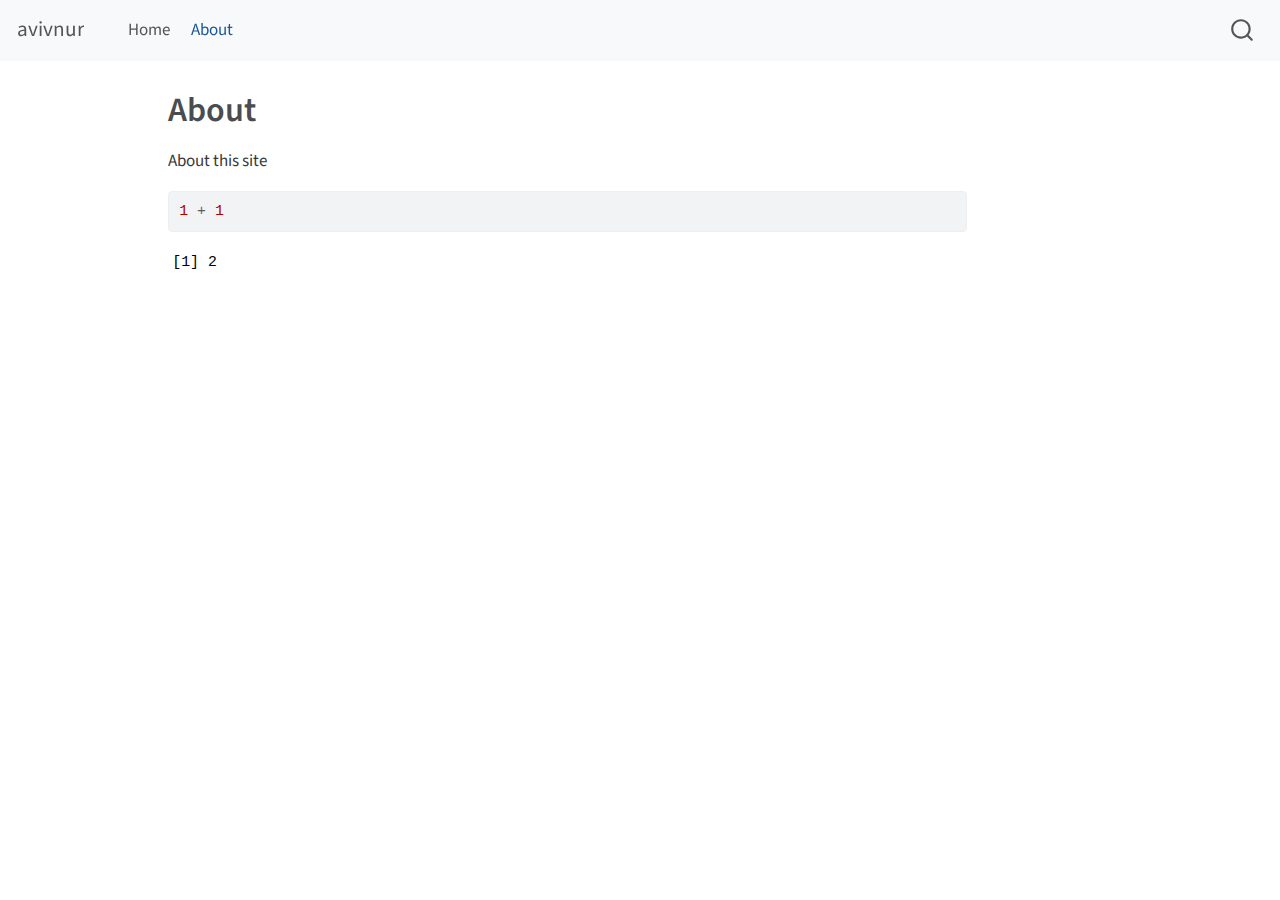
==== docs/about.html @ 67f26beb "my initial website" ====
<!DOCTYPE html>
<html xmlns="http://www.w3.org/1999/xhtml" lang="en" xml:lang="en"><head>

<meta charset="utf-8">
<meta name="generator" content="quarto-1.3.340">

<meta name="viewport" content="width=device-width, initial-scale=1.0, user-scalable=yes">


<title>avivnur - About</title>
<style>
code{white-space: pre-wrap;}
span.smallcaps{font-variant: small-caps;}
div.columns{display: flex; gap: min(4vw, 1.5em);}
div.column{flex: auto; overflow-x: auto;}
div.hanging-indent{margin-left: 1.5em; text-indent: -1.5em;}
ul.task-list{list-style: none;}
ul.task-list li input[type="checkbox"] {
  width: 0.8em;
  margin: 0 0.8em 0.2em -1em; /* quarto-specific, see https://github.com/quarto-dev/quarto-cli/issues/4556 */ 
  vertical-align: middle;
}
/* CSS for syntax highlighting */
pre > code.sourceCode { white-space: pre; position: relative; }
pre > code.sourceCode > span { display: inline-block; line-height: 1.25; }
pre > code.sourceCode > span:empty { height: 1.2em; }
.sourceCode { overflow: visible; }
code.sourceCode > span { color: inherit; text-decoration: inherit; }
div.sourceCode { margin: 1em 0; }
pre.sourceCode { margin: 0; }
@media screen {
div.sourceCode { overflow: auto; }
}
@media print {
pre > code.sourceCode { white-space: pre-wrap; }
pre > code.sourceCode > span { text-indent: -5em; padding-left: 5em; }
}
pre.numberSource code
  { counter-reset: source-line 0; }
pre.numberSource code > span
  { position: relative; left: -4em; counter-increment: source-line; }
pre.numberSource code > span > a:first-child::before
  { content: counter(source-line);
    position: relative; left: -1em; text-align: right; vertical-align: baseline;
    border: none; display: inline-block;
    -webkit-touch-callout: none; -webkit-user-select: none;
    -khtml-user-select: none; -moz-user-select: none;
    -ms-user-select: none; user-select: none;
    padding: 0 4px; width: 4em;
  }
pre.numberSource { margin-left: 3em;  padding-left: 4px; }
div.sourceCode
  {   }
@media screen {
pre > code.sourceCode > span > a:first-child::before { text-decoration: underline; }
}
</style>


<script src="site_libs/quarto-nav/quarto-nav.js"></script>
<script src="site_libs/quarto-nav/headroom.min.js"></script>
<script src="site_libs/clipboard/clipboard.min.js"></script>
<script src="site_libs/quarto-search/autocomplete.umd.js"></script>
<script src="site_libs/quarto-search/fuse.min.js"></script>
<script src="site_libs/quarto-search/quarto-search.js"></script>
<meta name="quarto:offset" content="./">
<script src="site_libs/quarto-html/quarto.js"></script>
<script src="site_libs/quarto-html/popper.min.js"></script>
<script src="site_libs/quarto-html/tippy.umd.min.js"></script>
<script src="site_libs/quarto-html/anchor.min.js"></script>
<link href="site_libs/quarto-html/tippy.css" rel="stylesheet">
<link href="site_libs/quarto-html/quarto-syntax-highlighting.css" rel="stylesheet" id="quarto-text-highlighting-styles">
<script src="site_libs/bootstrap/bootstrap.min.js"></script>
<link href="site_libs/bootstrap/bootstrap-icons.css" rel="stylesheet">
<link href="site_libs/bootstrap/bootstrap.min.css" rel="stylesheet" id="quarto-bootstrap" data-mode="light">
<script id="quarto-search-options" type="application/json">{
  "location": "navbar",
  "copy-button": false,
  "collapse-after": 3,
  "panel-placement": "end",
  "type": "overlay",
  "limit": 20,
  "language": {
    "search-no-results-text": "No results",
    "search-matching-documents-text": "matching documents",
    "search-copy-link-title": "Copy link to search",
    "search-hide-matches-text": "Hide additional matches",
    "search-more-match-text": "more match in this document",
    "search-more-matches-text": "more matches in this document",
    "search-clear-button-title": "Clear",
    "search-detached-cancel-button-title": "Cancel",
    "search-submit-button-title": "Submit"
  }
}</script>


<link rel="stylesheet" href="styles.css">
</head>

<body class="nav-fixed">

<div id="quarto-search-results"></div>
  <header id="quarto-header" class="headroom fixed-top">
    <nav class="navbar navbar-expand-lg navbar-dark ">
      <div class="navbar-container container-fluid">
      <div class="navbar-brand-container">
    <a class="navbar-brand" href="./index.html">
    <span class="navbar-title">avivnur</span>
    </a>
  </div>
            <div id="quarto-search" class="" title="Search"></div>
          <button class="navbar-toggler" type="button" data-bs-toggle="collapse" data-bs-target="#navbarCollapse" aria-controls="navbarCollapse" aria-expanded="false" aria-label="Toggle navigation" onclick="if (window.quartoToggleHeadroom) { window.quartoToggleHeadroom(); }">
  <span class="navbar-toggler-icon"></span>
</button>
          <div class="collapse navbar-collapse" id="navbarCollapse">
            <ul class="navbar-nav navbar-nav-scroll me-auto">
  <li class="nav-item">
    <a class="nav-link" href="./index.html" rel="" target="">
 <span class="menu-text">Home</span></a>
  </li>  
  <li class="nav-item">
    <a class="nav-link active" href="./about.html" rel="" target="" aria-current="page">
 <span class="menu-text">About</span></a>
  </li>  
</ul>
            <div class="quarto-navbar-tools ms-auto">
</div>
          </div> <!-- /navcollapse -->
      </div> <!-- /container-fluid -->
    </nav>
</header>
<!-- content -->
<div id="quarto-content" class="quarto-container page-columns page-rows-contents page-layout-article page-navbar">
<!-- sidebar -->
<!-- margin-sidebar -->
    <div id="quarto-margin-sidebar" class="sidebar margin-sidebar">
        
    </div>
<!-- main -->
<main class="content" id="quarto-document-content">

<header id="title-block-header" class="quarto-title-block default">
<div class="quarto-title">
<h1 class="title">About</h1>
</div>



<div class="quarto-title-meta">

    
  
    
  </div>
  

</header>

<p>About this site</p>
<div class="cell">
<div class="sourceCode cell-code" id="cb1"><pre class="sourceCode r code-with-copy"><code class="sourceCode r"><span id="cb1-1"><a href="#cb1-1" aria-hidden="true" tabindex="-1"></a><span class="dv">1</span> <span class="sc">+</span> <span class="dv">1</span></span></code><button title="Copy to Clipboard" class="code-copy-button"><i class="bi"></i></button></pre></div>
<div class="cell-output cell-output-stdout">
<pre><code>[1] 2</code></pre>
</div>
</div>



</main> <!-- /main -->
<script id="quarto-html-after-body" type="application/javascript">
window.document.addEventListener("DOMContentLoaded", function (event) {
  const toggleBodyColorMode = (bsSheetEl) => {
    const mode = bsSheetEl.getAttribute("data-mode");
    const bodyEl = window.document.querySelector("body");
    if (mode === "dark") {
      bodyEl.classList.add("quarto-dark");
      bodyEl.classList.remove("quarto-light");
    } else {
      bodyEl.classList.add("quarto-light");
      bodyEl.classList.remove("quarto-dark");
    }
  }
  const toggleBodyColorPrimary = () => {
    const bsSheetEl = window.document.querySelector("link#quarto-bootstrap");
    if (bsSheetEl) {
      toggleBodyColorMode(bsSheetEl);
    }
  }
  toggleBodyColorPrimary();  
  const icon = "";
  const anchorJS = new window.AnchorJS();
  anchorJS.options = {
    placement: 'right',
    icon: icon
  };
  anchorJS.add('.anchored');
  const isCodeAnnotation = (el) => {
    for (const clz of el.classList) {
      if (clz.startsWith('code-annotation-')) {                     
        return true;
      }
    }
    return false;
  }
  const clipboard = new window.ClipboardJS('.code-copy-button', {
    text: function(trigger) {
      const codeEl = trigger.previousElementSibling.cloneNode(true);
      for (const childEl of codeEl.children) {
        if (isCodeAnnotation(childEl)) {
          childEl.remove();
        }
      }
      return codeEl.innerText;
    }
  });
  clipboard.on('success', function(e) {
    // button target
    const button = e.trigger;
    // don't keep focus
    button.blur();
    // flash "checked"
    button.classList.add('code-copy-button-checked');
    var currentTitle = button.getAttribute("title");
    button.setAttribute("title", "Copied!");
    let tooltip;
    if (window.bootstrap) {
      button.setAttribute("data-bs-toggle", "tooltip");
      button.setAttribute("data-bs-placement", "left");
      button.setAttribute("data-bs-title", "Copied!");
      tooltip = new bootstrap.Tooltip(button, 
        { trigger: "manual", 
          customClass: "code-copy-button-tooltip",
          offset: [0, -8]});
      tooltip.show();    
    }
    setTimeout(function() {
      if (tooltip) {
        tooltip.hide();
        button.removeAttribute("data-bs-title");
        button.removeAttribute("data-bs-toggle");
        button.removeAttribute("data-bs-placement");
      }
      button.setAttribute("title", currentTitle);
      button.classList.remove('code-copy-button-checked');
    }, 1000);
    // clear code selection
    e.clearSelection();
  });
  function tippyHover(el, contentFn) {
    const config = {
      allowHTML: true,
      content: contentFn,
      maxWidth: 500,
      delay: 100,
      arrow: false,
      appendTo: function(el) {
          return el.parentElement;
      },
      interactive: true,
      interactiveBorder: 10,
      theme: 'quarto',
      placement: 'bottom-start'
    };
    window.tippy(el, config); 
  }
  const noterefs = window.document.querySelectorAll('a[role="doc-noteref"]');
  for (var i=0; i<noterefs.length; i++) {
    const ref = noterefs[i];
    tippyHover(ref, function() {
      // use id or data attribute instead here
      let href = ref.getAttribute('data-footnote-href') || ref.getAttribute('href');
      try { href = new URL(href).hash; } catch {}
      const id = href.replace(/^#\/?/, "");
      const note = window.document.getElementById(id);
      return note.innerHTML;
    });
  }
      let selectedAnnoteEl;
      const selectorForAnnotation = ( cell, annotation) => {
        let cellAttr = 'data-code-cell="' + cell + '"';
        let lineAttr = 'data-code-annotation="' +  annotation + '"';
        const selector = 'span[' + cellAttr + '][' + lineAttr + ']';
        return selector;
      }
      const selectCodeLines = (annoteEl) => {
        const doc = window.document;
        const targetCell = annoteEl.getAttribute("data-target-cell");
        const targetAnnotation = annoteEl.getAttribute("data-target-annotation");
        const annoteSpan = window.document.querySelector(selectorForAnnotation(targetCell, targetAnnotation));
        const lines = annoteSpan.getAttribute("data-code-lines").split(",");
        const lineIds = lines.map((line) => {
          return targetCell + "-" + line;
        })
        let top = null;
        let height = null;
        let parent = null;
        if (lineIds.length > 0) {
            //compute the position of the single el (top and bottom and make a div)
            const el = window.document.getElementById(lineIds[0]);
            top = el.offsetTop;
            height = el.offsetHeight;
            parent = el.parentElement.parentElement;
          if (lineIds.length > 1) {
            const lastEl = window.document.getElementById(lineIds[lineIds.length - 1]);
            const bottom = lastEl.offsetTop + lastEl.offsetHeight;
            height = bottom - top;
          }
          if (top !== null && height !== null && parent !== null) {
            // cook up a div (if necessary) and position it 
            let div = window.document.getElementById("code-annotation-line-highlight");
            if (div === null) {
              div = window.document.createElement("div");
              div.setAttribute("id", "code-annotation-line-highlight");
              div.style.position = 'absolute';
              parent.appendChild(div);
            }
            div.style.top = top - 2 + "px";
            div.style.height = height + 4 + "px";
            let gutterDiv = window.document.getElementById("code-annotation-line-highlight-gutter");
            if (gutterDiv === null) {
              gutterDiv = window.document.createElement("div");
              gutterDiv.setAttribute("id", "code-annotation-line-highlight-gutter");
              gutterDiv.style.position = 'absolute';
              const codeCell = window.document.getElementById(targetCell);
              const gutter = codeCell.querySelector('.code-annotation-gutter');
              gutter.appendChild(gutterDiv);
            }
            gutterDiv.style.top = top - 2 + "px";
            gutterDiv.style.height = height + 4 + "px";
          }
          selectedAnnoteEl = annoteEl;
        }
      };
      const unselectCodeLines = () => {
        const elementsIds = ["code-annotation-line-highlight", "code-annotation-line-highlight-gutter"];
        elementsIds.forEach((elId) => {
          const div = window.document.getElementById(elId);
          if (div) {
            div.remove();
          }
        });
        selectedAnnoteEl = undefined;
      };
      // Attach click handler to the DT
      const annoteDls = window.document.querySelectorAll('dt[data-target-cell]');
      for (const annoteDlNode of annoteDls) {
        annoteDlNode.addEventListener('click', (event) => {
          const clickedEl = event.target;
          if (clickedEl !== selectedAnnoteEl) {
            unselectCodeLines();
            const activeEl = window.document.querySelector('dt[data-target-cell].code-annotation-active');
            if (activeEl) {
              activeEl.classList.remove('code-annotation-active');
            }
            selectCodeLines(clickedEl);
            clickedEl.classList.add('code-annotation-active');
          } else {
            // Unselect the line
            unselectCodeLines();
            clickedEl.classList.remove('code-annotation-active');
          }
        });
      }
  const findCites = (el) => {
    const parentEl = el.parentElement;
    if (parentEl) {
      const cites = parentEl.dataset.cites;
      if (cites) {
        return {
          el,
          cites: cites.split(' ')
        };
      } else {
        return findCites(el.parentElement)
      }
    } else {
      return undefined;
    }
  };
  var bibliorefs = window.document.querySelectorAll('a[role="doc-biblioref"]');
  for (var i=0; i<bibliorefs.length; i++) {
    const ref = bibliorefs[i];
    const citeInfo = findCites(ref);
    if (citeInfo) {
      tippyHover(citeInfo.el, function() {
        var popup = window.document.createElement('div');
        citeInfo.cites.forEach(function(cite) {
          var citeDiv = window.document.createElement('div');
          citeDiv.classList.add('hanging-indent');
          citeDiv.classList.add('csl-entry');
          var biblioDiv = window.document.getElementById('ref-' + cite);
          if (biblioDiv) {
            citeDiv.innerHTML = biblioDiv.innerHTML;
          }
          popup.appendChild(citeDiv);
        });
        return popup.innerHTML;
      });
    }
  }
});
</script>
</div> <!-- /content -->



</body></html>
---- docs/site_libs/quarto-html/tippy.css ----
.tippy-box[data-animation=fade][data-state=hidden]{opacity:0}[data-tippy-root]{max-width:calc(100vw - 10px)}.tippy-box{position:relative;background-color:#333;color:#fff;border-radius:4px;font-size:14px;line-height:1.4;white-space:normal;outline:0;transition-property:transform,visibility,opacity}.tippy-box[data-placement^=top]>.tippy-arrow{bottom:0}.tippy-box[data-placement^=top]>.tippy-arrow:before{bottom:-7px;left:0;border-width:8px 8px 0;border-top-color:initial;transform-origin:center top}.tippy-box[data-placement^=bottom]>.tippy-arrow{top:0}.tippy-box[data-placement^=bottom]>.tippy-arrow:before{top:-7px;left:0;border-width:0 8px 8px;border-bottom-color:initial;transform-origin:center bottom}.tippy-box[data-placement^=left]>.tippy-arrow{right:0}.tippy-box[data-placement^=left]>.tippy-arrow:before{border-width:8px 0 8px 8px;border-left-color:initial;right:-7px;transform-origin:center left}.tippy-box[data-placement^=right]>.tippy-arrow{left:0}.tippy-box[data-placement^=right]>.tippy-arrow:before{left:-7px;border-width:8px 8px 8px 0;border-right-color:initial;transform-origin:center right}.tippy-box[data-inertia][data-state=visible]{transition-timing-function:cubic-bezier(.54,1.5,.38,1.11)}.tippy-arrow{width:16px;height:16px;color:#333}.tippy-arrow:before{content:"";position:absolute;border-color:transparent;border-style:solid}.tippy-content{position:relative;padding:5px 9px;z-index:1}
---- docs/site_libs/quarto-html/quarto-syntax-highlighting.css ----
/* quarto syntax highlight colors */
:root {
  --quarto-hl-ot-color: #003B4F;
  --quarto-hl-at-color: #657422;
  --quarto-hl-ss-color: #20794D;
  --quarto-hl-an-color: #5E5E5E;
  --quarto-hl-fu-color: #4758AB;
  --quarto-hl-st-color: #20794D;
  --quarto-hl-cf-color: #003B4F;
  --quarto-hl-op-color: #5E5E5E;
  --quarto-hl-er-color: #AD0000;
  --quarto-hl-bn-color: #AD0000;
  --quarto-hl-al-color: #AD0000;
  --quarto-hl-va-color: #111111;
  --quarto-hl-bu-color: inherit;
  --quarto-hl-ex-color: inherit;
  --quarto-hl-pp-color: #AD0000;
  --quarto-hl-in-color: #5E5E5E;
  --quarto-hl-vs-color: #20794D;
  --quarto-hl-wa-color: #5E5E5E;
  --quarto-hl-do-color: #5E5E5E;
  --quarto-hl-im-color: #00769E;
  --quarto-hl-ch-color: #20794D;
  --quarto-hl-dt-color: #AD0000;
  --quarto-hl-fl-color: #AD0000;
  --quarto-hl-co-color: #5E5E5E;
  --quarto-hl-cv-color: #5E5E5E;
  --quarto-hl-cn-color: #8f5902;
  --quarto-hl-sc-color: #5E5E5E;
  --quarto-hl-dv-color: #AD0000;
  --quarto-hl-kw-color: #003B4F;
}

/* other quarto variables */
:root {
  --quarto-font-monospace: SFMono-Regular, Menlo, Monaco, Consolas, "Liberation Mono", "Courier New", monospace;
}

pre > code.sourceCode > span {
  color: #003B4F;
}

code span {
  color: #003B4F;
}

code.sourceCode > span {
  color: #003B4F;
}

div.sourceCode,
div.sourceCode pre.sourceCode {
  color: #003B4F;
}

code span.ot {
  color: #003B4F;
  font-style: inherit;
}

code span.at {
  color: #657422;
  font-style: inherit;
}

code span.ss {
  color: #20794D;
  font-style: inherit;
}

code span.an {
  color: #5E5E5E;
  font-style: inherit;
}

code span.fu {
  color: #4758AB;
  font-style: inherit;
}

code span.st {
  color: #20794D;
  font-style: inherit;
}

code span.cf {
  color: #003B4F;
  font-style: inherit;
}

code span.op {
  color: #5E5E5E;
  font-style: inherit;
}

code span.er {
  color: #AD0000;
  font-style: inherit;
}

code span.bn {
  color: #AD0000;
  font-style: inherit;
}

code span.al {
  color: #AD0000;
  font-style: inherit;
}

code span.va {
  color: #111111;
  font-style: inherit;
}

code span.bu {
  font-style: inherit;
}

code span.ex {
  font-style: inherit;
}

code span.pp {
  color: #AD0000;
  font-style: inherit;
}

code span.in {
  color: #5E5E5E;
  font-style: inherit;
}

code span.vs {
  color: #20794D;
  font-style: inherit;
}

code span.wa {
  color: #5E5E5E;
  font-style: italic;
}

code span.do {
  color: #5E5E5E;
  font-style: italic;
}

code span.im {
  color: #00769E;
  font-style: inherit;
}

code span.ch {
  color: #20794D;
  font-style: inherit;
}

code span.dt {
  color: #AD0000;
  font-style: inherit;
}

code span.fl {
  color: #AD0000;
  font-style: inherit;
}

code span.co {
  color: #5E5E5E;
  font-style: inherit;
}

code span.cv {
  color: #5E5E5E;
  font-style: italic;
}

code span.cn {
  color: #8f5902;
  font-style: inherit;
}

code span.sc {
  color: #5E5E5E;
  font-style: inherit;
}

code span.dv {
  color: #AD0000;
  font-style: inherit;
}

code span.kw {
  color: #003B4F;
  font-style: inherit;
}

.prevent-inlining {
  content: "</";
}

/*# sourceMappingURL=debc5d5d77c3f9108843748ff7464032.css.map */
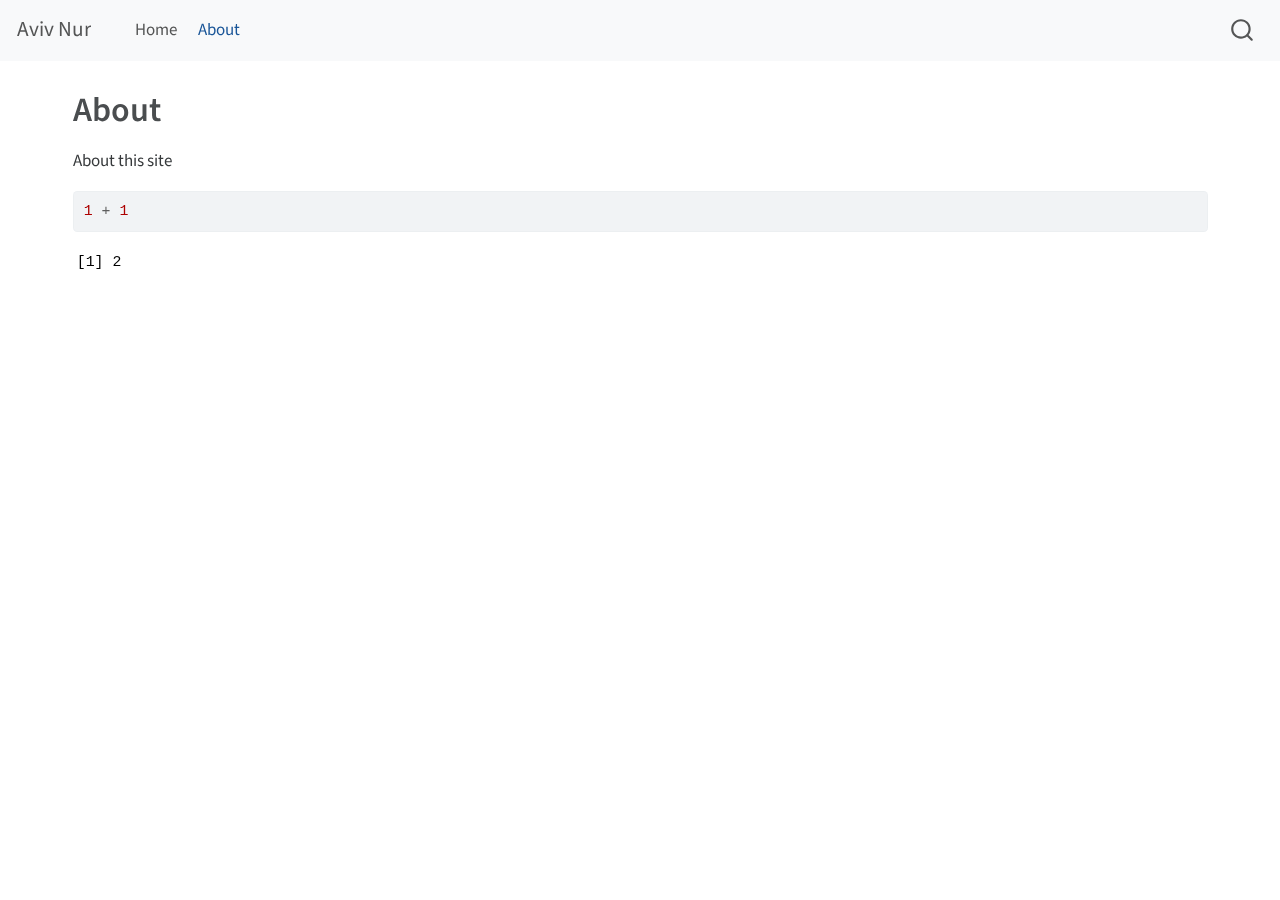
==== commit 4683ccbd: "change theme and add more detail and formatting" ====
--- a/docs/about.html
+++ b/docs/about.html
@@ -7,7 +7,7 @@
 <meta name="viewport" content="width=device-width, initial-scale=1.0, user-scalable=yes">
 
 
-<title>avivnur - About</title>
+<title>Aviv Nur - About</title>
 <style>
 code{white-space: pre-wrap;}
 span.smallcaps{font-variant: small-caps;}
@@ -105,7 +105,7 @@
       <div class="navbar-container container-fluid">
       <div class="navbar-brand-container">
     <a class="navbar-brand" href="./index.html">
-    <span class="navbar-title">avivnur</span>
+    <span class="navbar-title">Aviv Nur</span>
     </a>
   </div>
             <div id="quarto-search" class="" title="Search"></div>
@@ -130,14 +130,12 @@
     </nav>
 </header>
 <!-- content -->
-<div id="quarto-content" class="quarto-container page-columns page-rows-contents page-layout-article page-navbar">
+<div id="quarto-content" class="quarto-container page-columns page-rows-contents page-layout-full page-navbar">
 <!-- sidebar -->
 <!-- margin-sidebar -->
-    <div id="quarto-margin-sidebar" class="sidebar margin-sidebar">
-        
-    </div>
+    
 <!-- main -->
-<main class="content" id="quarto-document-content">
+<main class="content column-page" id="quarto-document-content">
 
 <header id="title-block-header" class="quarto-title-block default">
 <div class="quarto-title">
